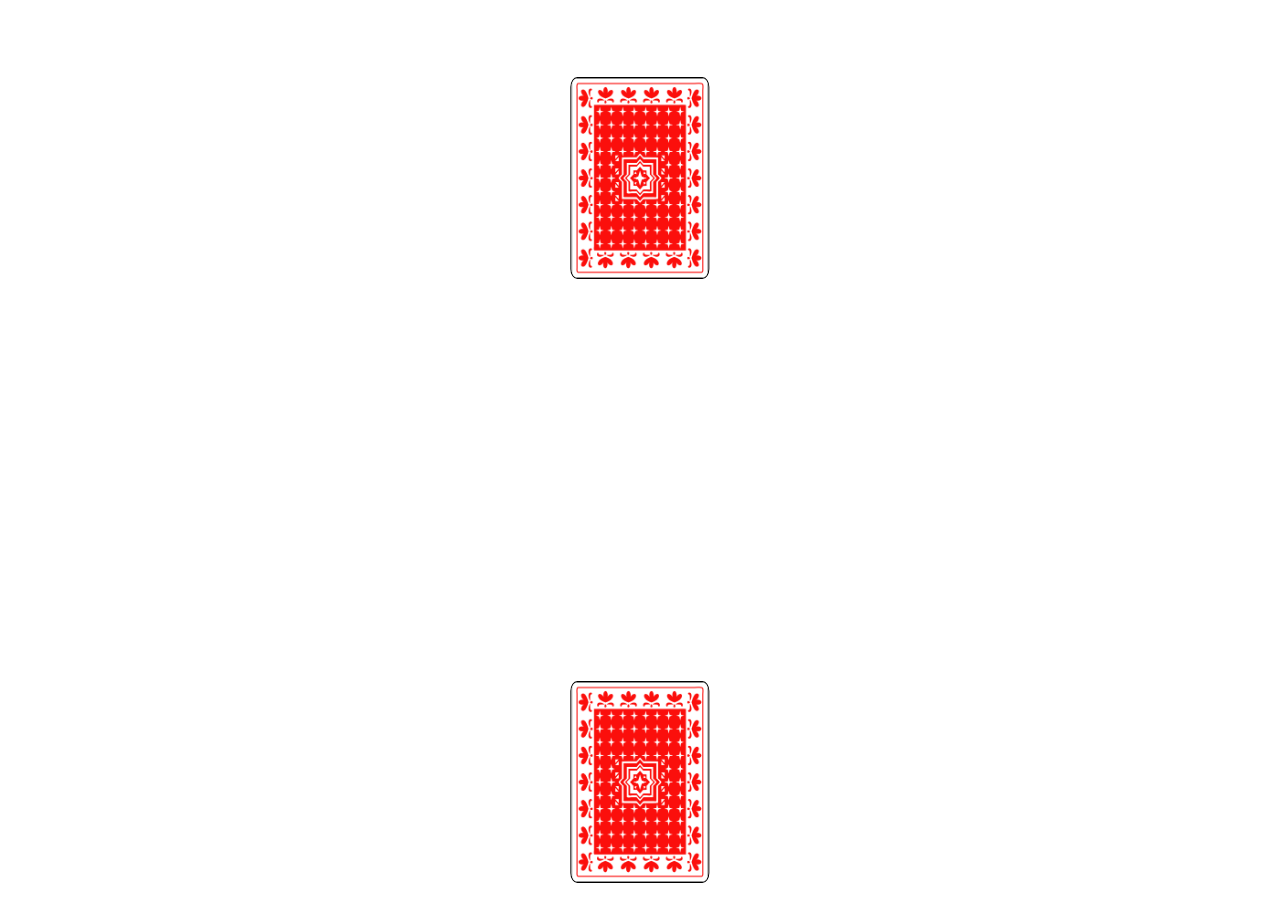
==== blackJack.html @ bb421bff "first commit" ====
<!DOCTYPE html>
<html>
<head>
    <meta charset='utf-8'>
    <meta http-equiv='X-UA-Compatible' content='IE=edge'>
    <title>Black Jack</title>
    <meta name='viewport' content='width=device-width, initial-scale=1'>
    <link rel='stylesheet' type='text/css' media='screen' href='blackJack.css'>
    <script src="jquery.js"></script>
    <script src='blackJack.js'></script>
</head>
<body>
    <div id="dealer">
        <img class="card" src="PNG-cards/back.png">
    </div>
    <div id="player">
        <img class="card" src="PNG-cards/back.png">
    </div>
</body>
</html>
---- blackJack.css ----
body {
    margin: 0;
}

.card {
    position: relative;
    height: 200px;
    border: 1px solid black;
    border-radius: 5%;
}

#dealer {
    position:absolute;
    top: 20%;
    left: 50%;
    transform: translate(-50%,-50%);
}

#player {
    position:absolute;
    left: 50%;
    bottom: -10%;
    transform: translate(-50%,-50%);
}
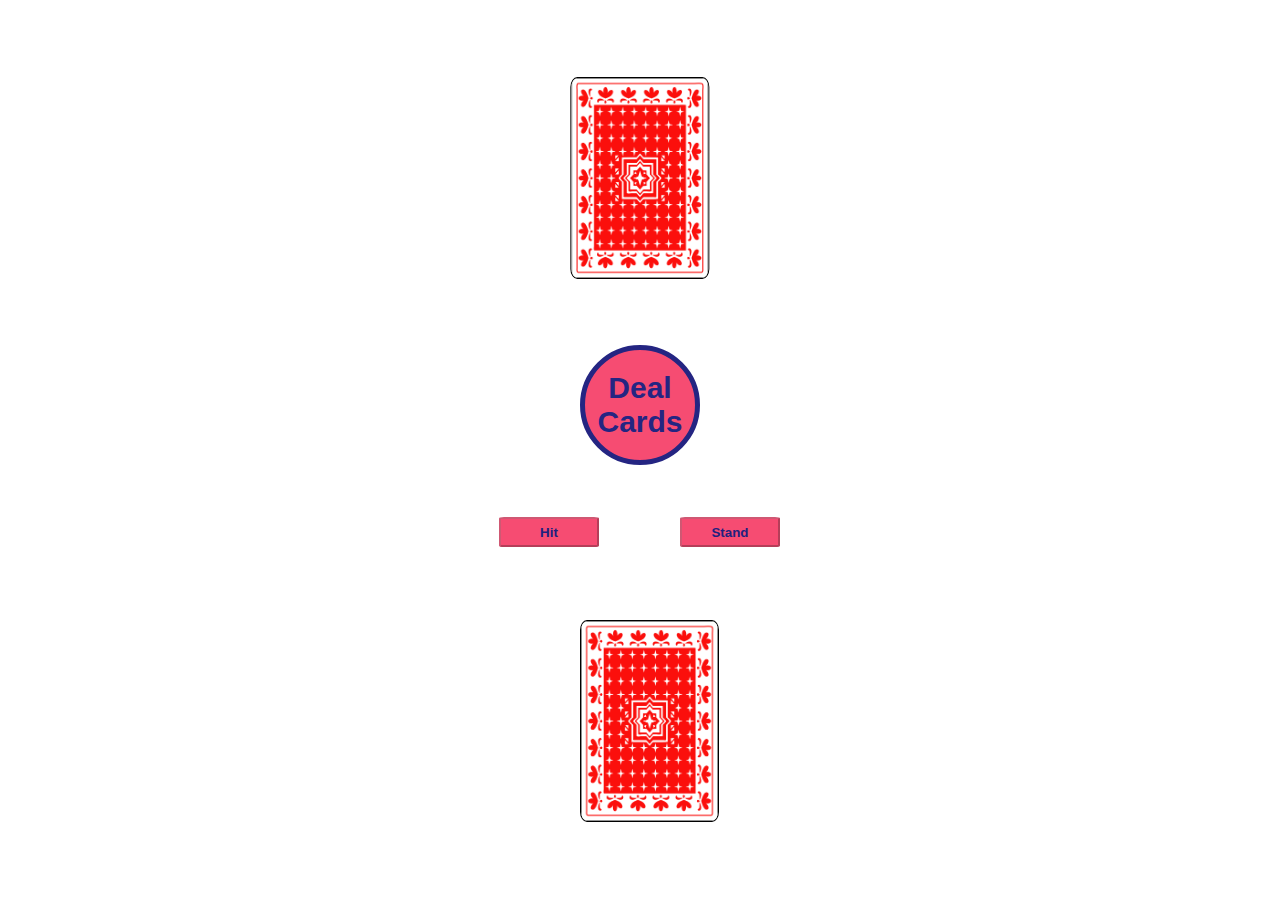
==== commit d4e79b0d: "changes" ====
--- a/blackJack.html
+++ b/blackJack.html
@@ -7,11 +7,17 @@
     <meta name='viewport' content='width=device-width, initial-scale=1'>
     <link rel='stylesheet' type='text/css' media='screen' href='blackJack.css'>
     <script src="jquery.js"></script>
-    <script src='blackJack.js'></script>
+    <script type="module" src='blackJack.js'></script>
 </head>
 <body>
     <div id="dealer">
         <img class="card" src="PNG-cards/back.png">
+    </div>
+    <button id="dealCards">Deal Cards</button>
+    <div id="winningScreen">You won the Game</div>
+    <div id="playerButtonDiv">  
+        <button id="hit" class="playerButton">Hit</button>
+        <button id="stand" class="playerButton">Stand</button>
     </div>
     <div id="player">
         <img class="card" src="PNG-cards/back.png">
--- a/blackJack.css
+++ b/blackJack.css
@@ -9,6 +9,61 @@
     border-radius: 5%;
 }
 
+#dealCards { 
+    font-size: 30px;
+    font-weight: bold;
+    height: 120px;
+    width: 120px;
+    color: #242582;
+    border: 5px solid #242582;
+    background-color: #F64C72;
+    border-radius: 100%;
+    position:absolute;
+    top: 45%;
+    left: 50%;
+    transform: translate(-50%,-50%);
+}
+
+#playerButtonDiv {
+    position:absolute;
+    top: 63%;
+    left: 50%;
+    min-width: 300px;
+    transform: translate(-50%,-50%);
+}
+
+.playerButton {
+    width: 100px;
+    margin: 5px 20px;
+    height: 30px;
+    color: #20207F;
+    border-radius: 5%;
+    background-color: #F64C72;
+    font-weight: bold;
+}
+
+.playerButton:hover:enabled {
+    background-color: #FF6A90;
+}
+
+#hit {
+    position:absolute;
+    bottom: 30%;
+    left: 13%;
+    transform: translate(-50%,-50%);
+}
+
+#stand {
+    position:absolute;
+    bottom: 30%;
+    right: -20%;
+    transform: translate(-50%,-50%);
+}
+
+#dealCards:hover:enabled {
+    background-color: #FF6A90;
+}
+
 #dealer {
     position:absolute;
     top: 20%;
@@ -17,8 +72,25 @@
 }
 
 #player {
+    --gridColumns: 2;
     position:absolute;
+    bottom: 20%;
     left: 50%;
-    bottom: -10%;
+    width: auto;
+    max-height: 200px;
+    transform: translate(-50%,50%);
+    display: grid;
+    grid-template-columns: repeat(var(--gridColumns),60px);
+}
+
+#winningScreen {
+    position: absolute;
+    background-color: #D9B3CE;
+    z-index: 100;
+    border: 10px  double black;
+    border-radius: 0%;
+    font-size: 50px;
+    top: 50%;
+    left: 50%;
     transform: translate(-50%,-50%);
 }